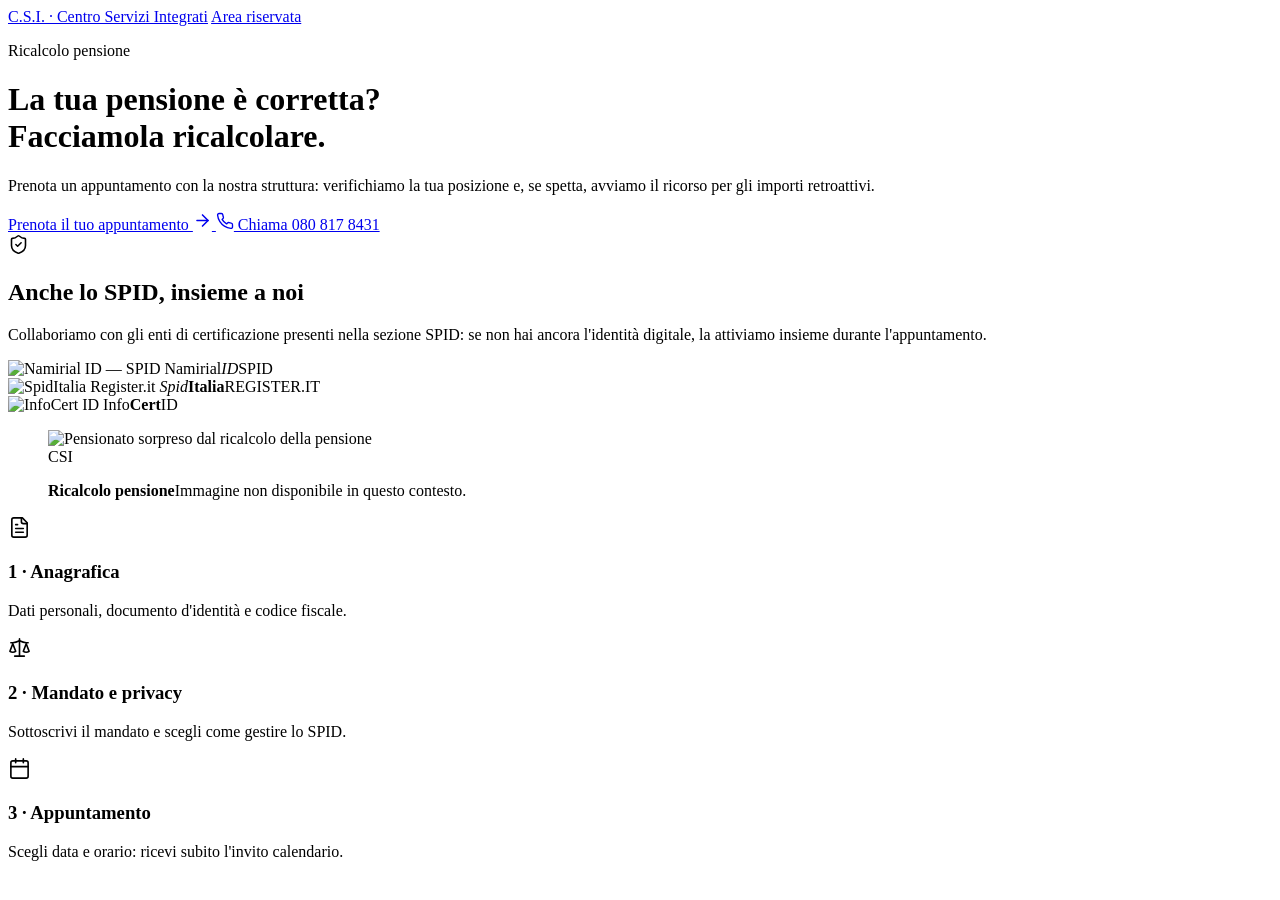
==== index.html @ 36fcffd4 "Add files via upload" ====
<!doctype html>
<html lang="it">
<head>
<meta charset="utf-8">
<meta name="viewport" content="width=device-width, initial-scale=1">
<title>Ricalcolo pensione · C.S.I.</title>
<meta name="description" content="Prenota un appuntamento con C.S.I. — Centro Servizi Integrati: verifichiamo la tua posizione pensionistica e, se spetta, avviamo il ricorso per gli importi retroattivi.">
<meta name="theme-color" content="#f8f3eb">
<meta property="og:title" content="Ricalcolo pensione · C.S.I.">
<meta property="og:description" content="La tua pensione è corretta? Facciamola ricalcolare. Prenota un appuntamento con la nostra struttura.">
<meta property="og:type" content="website">
<meta property="og:image" content="https://media.base44.com/images/public/6ad36a3c7e4670f29fc68523/ee1879e77_heroimage2.jpeg/v1/fit/w_528,h_581,q_90,usm_0.66_1.00_0.01,enc_auto,quality_auto/ee1879e77_heroimage2.jpeg">
<link rel="preconnect" href="https://fonts.googleapis.com">
<link rel="preconnect" href="https://fonts.gstatic.com" crossorigin>
<link href="https://fonts.googleapis.com/css2?family=Inter:wght@400;500;600;700;800&display=swap" rel="stylesheet">
<link rel="stylesheet" href="assets/css/theme.css">
<link rel="icon" href="data:image/svg+xml,%3Csvg xmlns='http://www.w3.org/2000/svg' viewBox='0 0 64 64'%3E%3Crect width='64' height='64' rx='14' fill='%230c2340'/%3E%3Ctext x='32' y='42' font-family='Inter,Arial' font-size='24' font-weight='700' fill='%23fff' text-anchor='middle'%3ECSI%3C/text%3E%3C/svg%3E">
</head>
<body>

<header class="site-header">
  <div class="container header-inner">
    <a class="brand" href="index.html">C.S.I. · Centro Servizi Integrati</a>
    <a class="nav-link" href="login.html">Area riservata</a>
  </div>
</header>

<main class="hero container">

  <p class="eyebrow">Ricalcolo pensione</p>

  <h1 class="display">La tua pensione è corretta?<br>Facciamola ricalcolare.</h1>

  <p class="lead">Prenota un appuntamento con la nostra struttura: verifichiamo la tua posizione e, se spetta, avviamo il ricorso per gli importi retroattivi.</p>

  <div class="cta-row">
    <a class="btn btn-primary" href="prenota.html">
      Prenota il tuo appuntamento
      <svg width="19" height="19" viewBox="0 0 24 24" fill="none" stroke="currentColor" stroke-width="2" stroke-linecap="round" stroke-linejoin="round" aria-hidden="true"><path d="M5 12h14"/><path d="m12 5 7 7-7 7"/></svg>
    </a>
    <a class="btn btn-outline" href="tel:+390808178431">
      <svg width="18" height="18" viewBox="0 0 24 24" fill="none" stroke="currentColor" stroke-width="1.8" stroke-linecap="round" stroke-linejoin="round" aria-hidden="true"><path d="M22 16.92v3a2 2 0 0 1-2.18 2 19.79 19.79 0 0 1-8.63-3.07 19.5 19.5 0 0 1-6-6 19.79 19.79 0 0 1-3.07-8.67A2 2 0 0 1 4.11 2h3a2 2 0 0 1 2 1.72 12.84 12.84 0 0 0 .7 2.81 2 2 0 0 1-.45 2.11L8.09 9.91a16 16 0 0 0 6 6l1.27-1.27a2 2 0 0 1 2.11-.45 12.84 12.84 0 0 0 2.81.7A2 2 0 0 1 22 16.92z"/></svg>
      Chiama 080 817 8431
    </a>
  </div>

  <section class="info-card" aria-labelledby="spid-title">
    <div class="info-head">
      <svg width="21" height="21" viewBox="0 0 24 24" fill="none" stroke="currentColor" stroke-width="1.8" stroke-linecap="round" stroke-linejoin="round" aria-hidden="true"><path d="M20 13c0 5-3.5 7.5-7.66 8.95a1 1 0 0 1-.67-.01C7.5 20.5 4 18 4 13V6a1 1 0 0 1 1-1c2 0 4.5-1.2 6.24-2.72a1.17 1.17 0 0 1 1.52 0C14.51 3.81 17 5 19 5a1 1 0 0 1 1 1z"/><path d="m9 12 2 2 4-4"/></svg>
      <h2 id="spid-title">Anche lo SPID, insieme a noi</h2>
    </div>
    <p>Collaboriamo con gli enti di certificazione presenti nella sezione SPID: se non hai ancora l'identità digitale, la attiviamo insieme durante l'appuntamento.</p>

    <div class="logo-tiles">
      <div class="logo-tile">
        <img class="brand-mark namirial" src="../.zwork/attachments/49b07737-ae3c-4d25-ad13-584833a70dbb/namirial.jpg" data-alt-src="assets/img/namirial.jpg" alt="Namirial ID — SPID">
        <span class="logo-fallback fb-namirial" aria-hidden="true"><span class="fb-word">Namirial<i>ID</i></span><span class="chip-spid">SPID</span></span>
      </div>
      <div class="logo-tile">
        <img class="brand-mark spiditalia" src="../.zwork/attachments/b42ecdc6-6f62-453d-9bf3-c490167490be/spiditalia.png" data-alt-src="assets/img/spiditalia.png" alt="SpidItalia Register.it">
        <span class="logo-fallback fb-spiditalia" aria-hidden="true"><span class="fb-word"><i>Spid</i><b>Italia</b></span><span class="fb-sub">REGISTER.IT</span></span>
      </div>
      <div class="logo-tile">
        <img class="brand-mark infocert" src="../.zwork/attachments/18a91c5e-5883-4856-8e52-02fe92c94c8c/InfoCert-ID.png" data-alt-src="assets/img/infocert.png" alt="InfoCert ID">
        <span class="logo-fallback fb-infocert" aria-hidden="true"><span class="fb-word">Info<b>Cert</b></span><span class="idbox">ID</span></span>
      </div>
    </div>
  </section>

  <figure class="media-frame" id="hero-frame">
    <img id="hero-img"
         src="../.zwork/attachments/fd63d569-b273-4e20-9378-67e9de8f3bf9/heri%20image%20pensionato%20felice.jpg"
         data-alt-src="assets/img/hero.jpg"
         alt="Pensionato sorpreso dal ricalcolo della pensione" width="698" height="768" loading="lazy" decoding="async">
    <div class="media-fallback">
      <div>
        <div class="mf-mark">CSI</div>
        <p><strong>Ricalcolo pensione</strong>Immagine non disponibile in questo contesto.</p>
      </div>
    </div>
  </figure>

  <div class="steps">
    <article class="step-card">
      <svg class="step-icon" width="23" height="23" viewBox="0 0 24 24" fill="none" stroke="currentColor" stroke-width="1.7" stroke-linecap="round" stroke-linejoin="round" aria-hidden="true"><path d="M15 2H6a2 2 0 0 0-2 2v16a2 2 0 0 0 2 2h12a2 2 0 0 0 2-2V7Z"/><path d="M14 2v4a2 2 0 0 0 2 2h4"/><path d="M10 9H8"/><path d="M16 13H8"/><path d="M16 17H8"/></svg>
      <h3>1 · Anagrafica</h3>
      <p>Dati personali, documento d'identità e codice fiscale.</p>
    </article>

    <article class="step-card">
      <svg class="step-icon" width="23" height="23" viewBox="0 0 24 24" fill="none" stroke="currentColor" stroke-width="1.7" stroke-linecap="round" stroke-linejoin="round" aria-hidden="true"><path d="m16 16 3-8 3 8c-.87.65-1.92 1-3 1s-2.13-.35-3-1Z"/><path d="m2 16 3-8 3 8c-.87.65-1.92 1-3 1s-2.13-.35-3-1Z"/><path d="M7 21h10"/><path d="M12 3v18"/><path d="M3 7h2c2 0 5-1 7-2 2 1 5 2 7 2h2"/></svg>
      <h3>2 · Mandato e privacy</h3>
      <p>Sottoscrivi il mandato e scegli come gestire lo SPID.</p>
    </article>

    <article class="step-card">
      <svg class="step-icon" width="23" height="23" viewBox="0 0 24 24" fill="none" stroke="currentColor" stroke-width="1.7" stroke-linecap="round" stroke-linejoin="round" aria-hidden="true"><path d="M8 2v4"/><path d="M16 2v4"/><rect width="18" height="18" x="3" y="4" rx="2"/><path d="M3 10h18"/></svg>
      <h3>3 · Appuntamento</h3>
      <p>Scegli data e orario: ricevi subito l'invito calendario.</p>
    </article>
  </div>

</main>

<script src="assets/js/app.js" defer></script>
</body>
</html>
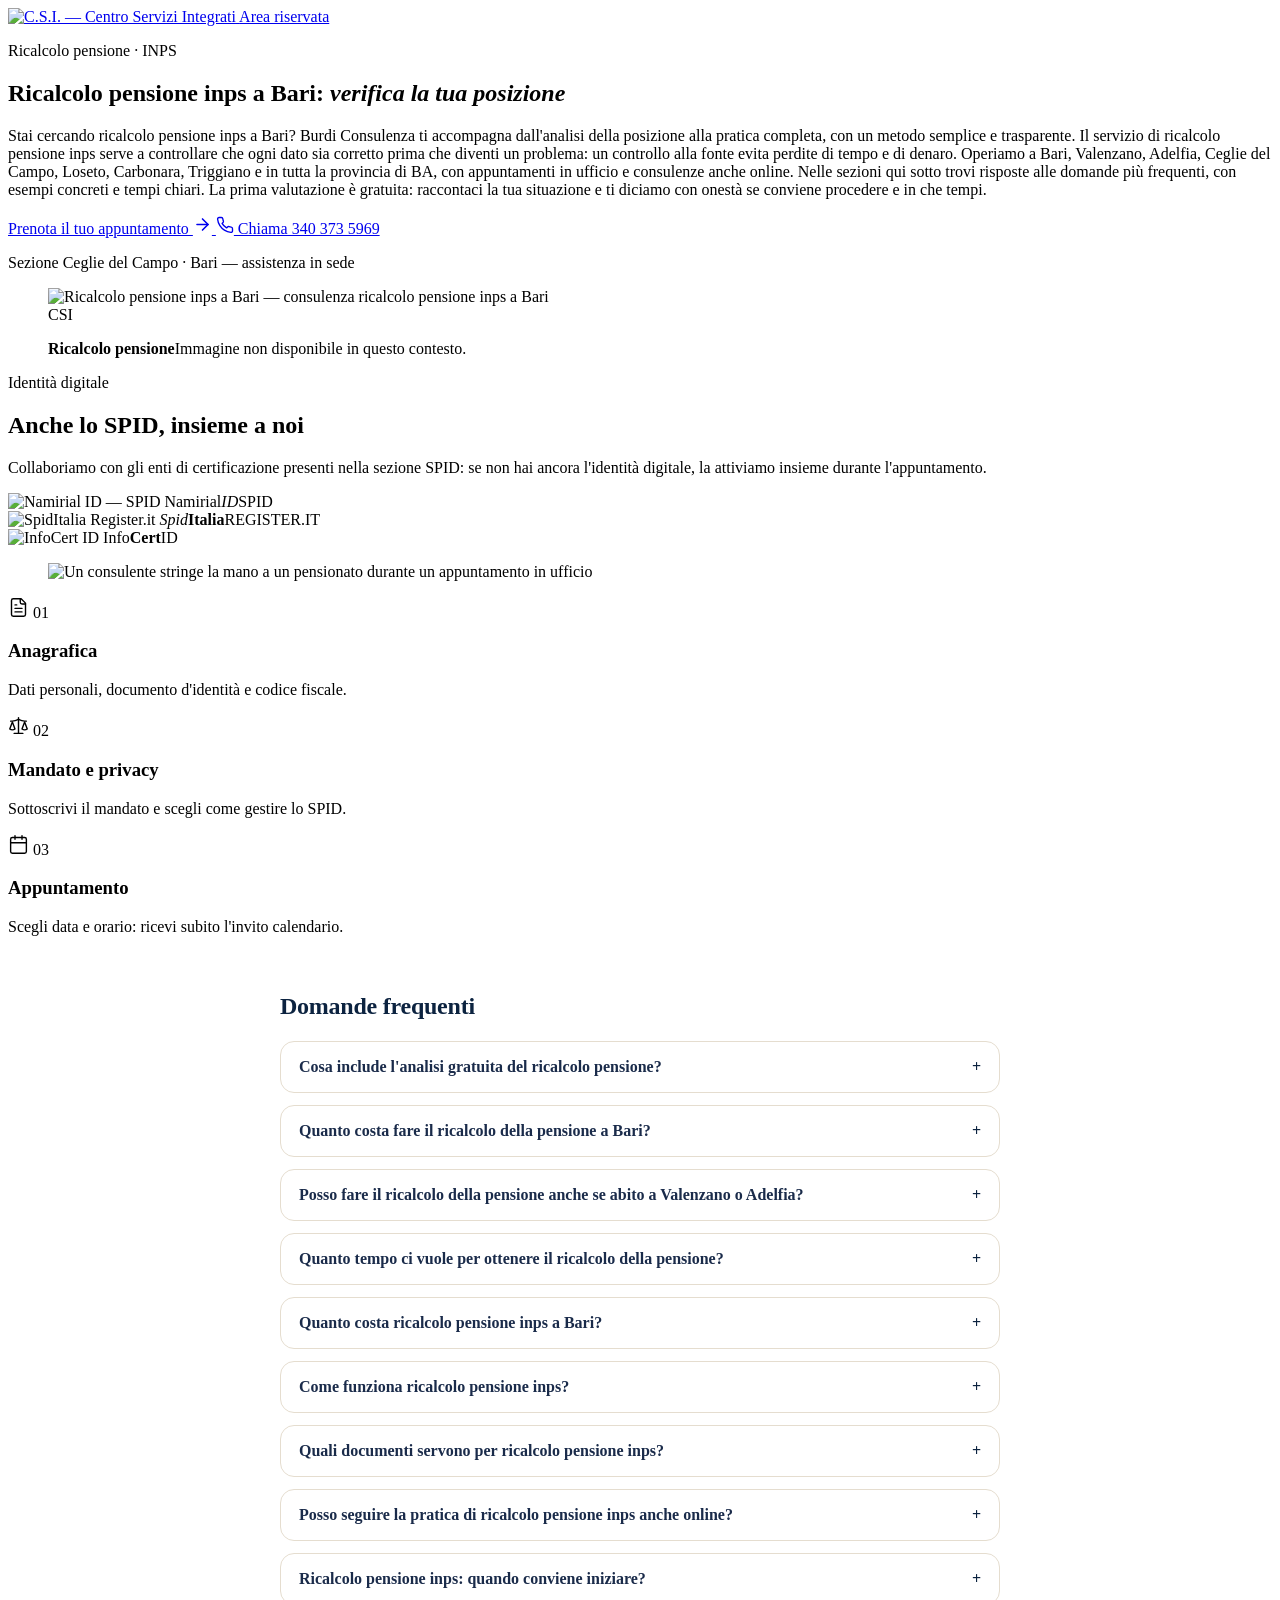
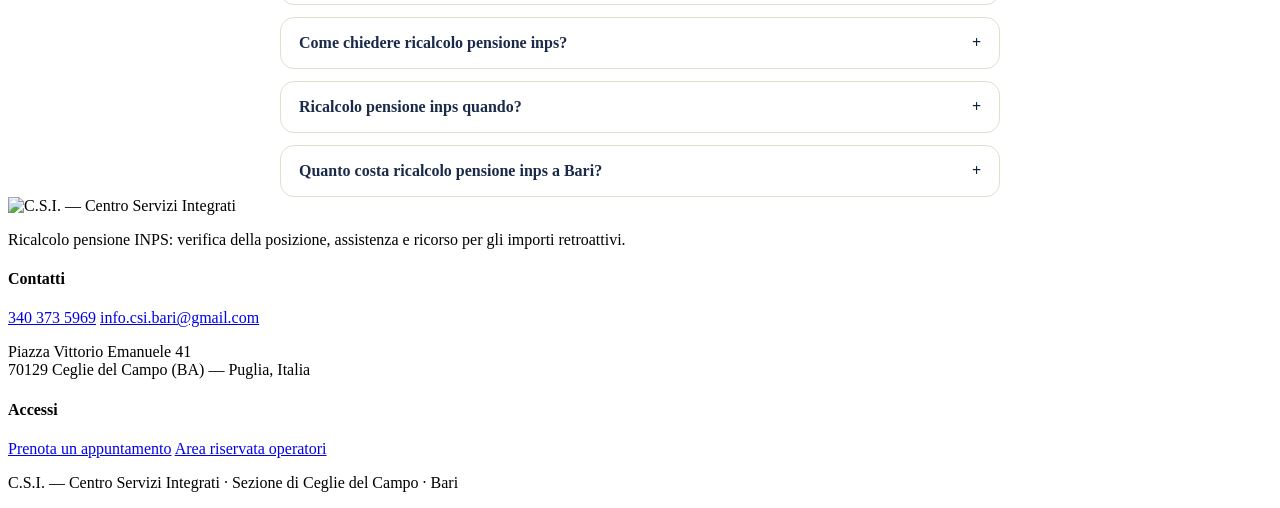
==== commit aa6f1d09: "fix(SEO): territorio riconosciuto da 3 a 7 città Prima: Bari, Valenzano, Adelfia (3 città) Dopo:  Ba" ====
--- a/index.html
+++ b/index.html
@@ -3,105 +3,238 @@
 <head>
 <meta charset="utf-8">
 <meta name="viewport" content="width=device-width, initial-scale=1">
-<title>Ricalcolo pensione · C.S.I.</title>
-<meta name="description" content="Prenota un appuntamento con C.S.I. — Centro Servizi Integrati: verifichiamo la tua posizione pensionistica e, se spetta, avviamo il ricorso per gli importi retroattivi.">
-<meta name="theme-color" content="#f8f3eb">
-<meta property="og:title" content="Ricalcolo pensione · C.S.I.">
-<meta property="og:description" content="La tua pensione è corretta? Facciamola ricalcolare. Prenota un appuntamento con la nostra struttura.">
+<title>Ricalcolo pensione inps a Bari | C.S.I.</title>
+  <meta name="google-site-verification" content="1thiK32xm4C0eSIloazcVTKSQt0DoH0EnlXNt31UoMY">
+<meta name="description" content="Ricalcolo pensione inps a Bari e Valenzano, Adelfia, Ceglie del Campo, Loseto, Carbonara, Triggiano: analisi della posizione, domanda e verifica arretrati. Valutazione gratuita con Burdi Consulenza.">
+<meta name="theme-color" content="#001c3a">
+<meta property="og:title" content="Ricalcolo pensione inps a Bari | C.S.I.">
+<meta property="og:description" content="Ricalcolo pensione inps a Bari e Valenzano, Adelfia, Ceglie del Campo, Loseto, Carbonara, Triggiano: analisi della posizione, domanda e verifica arretrati. Valutazione gratuita con Burdi Consulenza.">
 <meta property="og:type" content="website">
-<meta property="og:image" content="https://media.base44.com/images/public/6ad36a3c7e4670f29fc68523/ee1879e77_heroimage2.jpeg/v1/fit/w_528,h_581,q_90,usm_0.66_1.00_0.01,enc_auto,quality_auto/ee1879e77_heroimage2.jpeg">
+<meta property="og:image" content="assets/img/hero.jpg">
 <link rel="preconnect" href="https://fonts.googleapis.com">
 <link rel="preconnect" href="https://fonts.gstatic.com" crossorigin>
-<link href="https://fonts.googleapis.com/css2?family=Inter:wght@400;500;600;700;800&display=swap" rel="stylesheet">
+<link href="https://fonts.googleapis.com/css2?family=Inter:wght@400;500;600&family=Inter+Tight:wght@500;600;700&family=JetBrains+Mono:wght@400;500&display=swap" rel="stylesheet">
 <link rel="stylesheet" href="assets/css/theme.css">
-<link rel="icon" href="data:image/svg+xml,%3Csvg xmlns='http://www.w3.org/2000/svg' viewBox='0 0 64 64'%3E%3Crect width='64' height='64' rx='14' fill='%230c2340'/%3E%3Ctext x='32' y='42' font-family='Inter,Arial' font-size='24' font-weight='700' fill='%23fff' text-anchor='middle'%3ECSI%3C/text%3E%3C/svg%3E">
+<link rel="stylesheet" href="assets/css/brand.css">
+<link rel="icon" href="data:image/svg+xml,%3Csvg xmlns='http://www.w3.org/2000/svg' viewBox='0 0 64 64'%3E%3Crect width='64' height='64' rx='14' fill='%23001c3a'/%3E%3Ctext x='32' y='42' font-family='Inter,Arial' font-size='24' font-weight='700' fill='%23fff' text-anchor='middle'%3ECSI%3C/text%3E%3C/svg%3E">
+<link rel="canonical" href="https://csi-pensioni-rho.vercel.app/">
+<style>
+/* CSI-SEO-TOOL: sezione FAQ generata da seo-config.json */
+.csi-faq{margin:56px auto 0;max-width:720px;width:100%;display:grid;gap:12px}
+.csi-faq h2{font-size:1.5rem;line-height:1.2;margin:0 0 8px;color:#0c2340;letter-spacing:-.01em}
+.csi-faq-item{border:1px solid #e5ddcf;border-radius:14px;background:#fff;padding:4px 18px}
+.csi-faq-item summary{cursor:pointer;font-weight:600;padding:12px 0;color:#1a2b4a;list-style:none}
+.csi-faq-item summary::-webkit-details-marker{display:none}
+.csi-faq-item summary::after{content:"+";float:right;font-weight:700;color:#0c2340}
+.csi-faq-item[open] summary::after{content:"\2013"}
+.csi-faq-item p{margin:0 0 14px;color:#4a5568;font-size:.95rem;line-height:1.6}
+</style>
+<script type="application/ld+json" id="csi-jsonld">{"@context":"https://schema.org","@graph":[{"@type":"Organization","@id":"https://csi-pensioni-rho.vercel.app#organizzazione","name":"CSI sportello al cittadino","url":"https://csi-pensioni-rho.vercel.app","telephone":"340 373 5969","email":"info.csi.bari@gmail.com"},{"@type":"LocalBusiness","@id":"https://csi-pensioni-rho.vercel.app#sede","name":"CSI sportello al cittadino","telephone":"340 373 5969","email":"info.csi.bari@gmail.com","url":"https://csi-pensioni-rho.vercel.app/","address":{"@type":"PostalAddress","streetAddress":"Piazza Vittorio Emanuele 41","addressLocality":"Ceglie del Campo","postalCode":"70129","addressRegion":"BA","addressCountry":"IT"},"areaServed":[{"@type":"City","name":"Bari"},{"@type":"City","name":"Valenzano"},{"@type":"City","name":"Adelfia"},{"@type":"City","name":"Ceglie del Campo"},{"@type":"City","name":"Loseto"},{"@type":"City","name":"Carbonara"},{"@type":"City","name":"Triggiano"}],"parentOrganization":{"@id":"https://csi-pensioni-rho.vercel.app#organizzazione"}},{"@type":"Service","name":"Ricalcolo pensione inps","serviceType":"Ricalcolo Pensione","provider":{"@id":"https://csi-pensioni-rho.vercel.app#organizzazione"},"areaServed":[{"@type":"City","name":"Bari"},{"@type":"City","name":"Valenzano"},{"@type":"City","name":"Adelfia"},{"@type":"City","name":"Ceglie del Campo"},{"@type":"City","name":"Loseto"},{"@type":"City","name":"Carbonara"},{"@type":"City","name":"Triggiano"}],"description":"Stai cercando ricalcolo pensione inps a Bari? Burdi Consulenza ti accompagna dall'analisi della posizione alla pratica completa, con un metodo semplice e trasparente. Il servizio di ricalcolo pensione inps serve a controllare che ogni dato sia corretto prima che diventi un problema: un controllo all","url":"https://csi-pensioni-rho.vercel.app/"},{"@type":"FAQPage","mainEntity":[{"@type":"Question","name":"Cosa include l'analisi gratuita del ricalcolo pensione?","acceptedAnswer":{"@type":"Answer","text":"Include la verifica della posizione contributiva: controlliamo i dati INPS, gli anni versati e il metodo di calcolo applicato. Operiamo a Bari, Valenzano, Adelfia, Ceglie del Campo, Loseto, Carbonara, Triggiano. Prima valutazione gratuita con Burdi Consulenza, in ufficio o online. La verifica iniziale è gratuita e senza impegno."}},{"@type":"Question","name":"Quanto costa fare il ricalcolo della pensione a Bari?","acceptedAnswer":{"@type":"Answer","text":"Il primo contatto e la valutazione iniziale sono gratuiti. Operiamo a Bari, Valenzano, Adelfia, Ceglie del Campo, Loseto, Carbonara, Triggiano. Prima valutazione gratuita con Burdi Consulenza, in ufficio o online. La verifica iniziale è gratuita e senza impegno. Indichiamo documenti, tempi e passaggi prima di iniziare."}},{"@type":"Question","name":"Posso fare il ricalcolo della pensione anche se abito a Valenzano o Adelfia?","acceptedAnswer":{"@type":"Answer","text":"Sì, operiamo su tutto il territorio provinciale di Bari, inclusi Valenzano, Adelfia, Triggiano, Carbonara, Ceglie del Campo e Loseto. Operiamo a Bari, Valenzano, Adelfia, Ceglie del Campo, Loseto, Carbonara, Triggiano. Prima valutazione gratuita con Burdi Consulenza, in ufficio o online. La verifica iniziale è gratuita e senza impegno."}},{"@type":"Question","name":"Quanto tempo ci vuole per ottenere il ricalcolo della pensione?","acceptedAnswer":{"@type":"Answer","text":"I tempi dipendono dalla completezza dei documenti e dalla risposta dell'INPS. Operiamo a Bari, Valenzano, Adelfia, Ceglie del Campo, Loseto, Carbonara, Triggiano. Prima valutazione gratuita con Burdi Consulenza, in ufficio o online. La verifica iniziale è gratuita e senza impegno. Indichiamo documenti, tempi e passaggi prima di iniziare."}},{"@type":"Question","name":"Ricalcolo pensione inps come fare?","acceptedAnswer":{"@type":"Answer","text":"Basta prenotare una consulenza: raccogliamo i documenti, controlliamo i requisiti e prepariamo tutta la pratica, anche online. Operiamo a Bari, Valenzano, Adelfia, Ceglie del Campo, Loseto, Carbonara, Triggiano. Prima valutazione gratuita con Burdi Consulenza, in ufficio o online. La verifica iniziale è gratuita e senza impegno."}},{"@type":"Question","name":"Come chiedere ricalcolo pensione inps?","acceptedAnswer":{"@type":"Answer","text":"Basta prenotare una consulenza: raccogliamo i documenti, controlliamo i requisiti e prepariamo tutta la pratica, anche online. Operiamo a Bari, Valenzano, Adelfia, Ceglie del Campo, Loseto, Carbonara, Triggiano. Prima valutazione gratuita con Burdi Consulenza, in ufficio o online. La verifica iniziale è gratuita e senza impegno."}},{"@type":"Question","name":"Ricalcolo pensione inps ogni quanto?","acceptedAnswer":{"@type":"Answer","text":"L'analisi richiede pochi giorni; la pratica completa dipende dalla risposta degli enti coinvolti e dai documenti disponibili. Operiamo a Bari, Valenzano, Adelfia, Ceglie del Campo, Loseto, Carbonara, Triggiano. Prima valutazione gratuita con Burdi Consulenza, in ufficio o online. La verifica iniziale è gratuita e senza impegno."}},{"@type":"Question","name":"Ricalcolo pensione inps quando?","acceptedAnswer":{"@type":"Answer","text":"L'analisi richiede pochi giorni; la pratica completa dipende dalla risposta degli enti coinvolti e dai documenti disponibili. Operiamo a Bari, Valenzano, Adelfia, Ceglie del Campo, Loseto, Carbonara, Triggiano. Prima valutazione gratuita con Burdi Consulenza, in ufficio o online. La verifica iniziale è gratuita e senza impegno."}},{"@type":"Question","name":"Quanto costa ricalcolo pensione inps a Bari?","acceptedAnswer":{"@type":"Answer","text":"La prima valutazione è gratuita: analizziamo la posizione e ti diamo un riscontro chiaro. Operiamo a Bari, Valenzano, Adelfia, Ceglie del Campo, Loseto, Carbonara, Triggiano. Prima valutazione gratuita con Burdi Consulenza, in ufficio o online. La verifica iniziale è gratuita e senza impegno. Indichiamo documenti, tempi e passaggi prima di iniziare."}},{"@type":"Question","name":"Come funziona ricalcolo pensione inps?","acceptedAnswer":{"@type":"Answer","text":"Basta prenotare una consulenza: raccogliamo i documenti, controlliamo i requisiti e prepariamo tutta la pratica, anche online. Operiamo a Bari, Valenzano, Adelfia, Ceglie del Campo, Loseto, Carbonara, Triggiano. Prima valutazione gratuita con Burdi Consulenza, in ufficio o online. La verifica iniziale è gratuita e senza impegno."}}]}]}</script>
 </head>
 <body>
 
 <header class="site-header">
-  <div class="container header-inner">
-    <a class="brand" href="index.html">C.S.I. · Centro Servizi Integrati</a>
+  <div class="wrap header-inner">
+    <a class="brand" href="index.html" aria-label="C.S.I. — Centro Servizi Integrati, torna alla home">
+      <img class="brand-logo" src="assets/img/logo-csi-pos.png" alt="C.S.I. — Centro Servizi Integrati" width="148" height="75">
+    </a>
     <a class="nav-link" href="login.html">Area riservata</a>
   </div>
 </header>
 
-<main class="hero container">
-
-  <p class="eyebrow">Ricalcolo pensione</p>
-
-  <h1 class="display">La tua pensione è corretta?<br>Facciamola ricalcolare.</h1>
-
-  <p class="lead">Prenota un appuntamento con la nostra struttura: verifichiamo la tua posizione e, se spetta, avviamo il ricorso per gli importi retroattivi.</p>
-
-  <div class="cta-row">
-    <a class="btn btn-primary" href="prenota.html">
-      Prenota il tuo appuntamento
-      <svg width="19" height="19" viewBox="0 0 24 24" fill="none" stroke="currentColor" stroke-width="2" stroke-linecap="round" stroke-linejoin="round" aria-hidden="true"><path d="M5 12h14"/><path d="m12 5 7 7-7 7"/></svg>
-    </a>
-    <a class="btn btn-outline" href="tel:+390808178431">
-      <svg width="18" height="18" viewBox="0 0 24 24" fill="none" stroke="currentColor" stroke-width="1.8" stroke-linecap="round" stroke-linejoin="round" aria-hidden="true"><path d="M22 16.92v3a2 2 0 0 1-2.18 2 19.79 19.79 0 0 1-8.63-3.07 19.5 19.5 0 0 1-6-6 19.79 19.79 0 0 1-3.07-8.67A2 2 0 0 1 4.11 2h3a2 2 0 0 1 2 1.72 12.84 12.84 0 0 0 .7 2.81 2 2 0 0 1-.45 2.11L8.09 9.91a16 16 0 0 0 6 6l1.27-1.27a2 2 0 0 1 2.11-.45 12.84 12.84 0 0 0 2.81.7A2 2 0 0 1 22 16.92z"/></svg>
-      Chiama 080 817 8431
-    </a>
-  </div>
-
-  <section class="info-card" aria-labelledby="spid-title">
-    <div class="info-head">
-      <svg width="21" height="21" viewBox="0 0 24 24" fill="none" stroke="currentColor" stroke-width="1.8" stroke-linecap="round" stroke-linejoin="round" aria-hidden="true"><path d="M20 13c0 5-3.5 7.5-7.66 8.95a1 1 0 0 1-.67-.01C7.5 20.5 4 18 4 13V6a1 1 0 0 1 1-1c2 0 4.5-1.2 6.24-2.72a1.17 1.17 0 0 1 1.52 0C14.51 3.81 17 5 19 5a1 1 0 0 1 1 1z"/><path d="m9 12 2 2 4-4"/></svg>
-      <h2 id="spid-title">Anche lo SPID, insieme a noi</h2>
-    </div>
-    <p>Collaboriamo con gli enti di certificazione presenti nella sezione SPID: se non hai ancora l'identità digitale, la attiviamo insieme durante l'appuntamento.</p>
-
-    <div class="logo-tiles">
-      <div class="logo-tile">
-        <img class="brand-mark namirial" src="../.zwork/attachments/49b07737-ae3c-4d25-ad13-584833a70dbb/namirial.jpg" data-alt-src="assets/img/namirial.jpg" alt="Namirial ID — SPID">
-        <span class="logo-fallback fb-namirial" aria-hidden="true"><span class="fb-word">Namirial<i>ID</i></span><span class="chip-spid">SPID</span></span>
-      </div>
-      <div class="logo-tile">
-        <img class="brand-mark spiditalia" src="../.zwork/attachments/b42ecdc6-6f62-453d-9bf3-c490167490be/spiditalia.png" data-alt-src="assets/img/spiditalia.png" alt="SpidItalia Register.it">
-        <span class="logo-fallback fb-spiditalia" aria-hidden="true"><span class="fb-word"><i>Spid</i><b>Italia</b></span><span class="fb-sub">REGISTER.IT</span></span>
-      </div>
-      <div class="logo-tile">
-        <img class="brand-mark infocert" src="../.zwork/attachments/18a91c5e-5883-4856-8e52-02fe92c94c8c/InfoCert-ID.png" data-alt-src="assets/img/infocert.png" alt="InfoCert ID">
-        <span class="logo-fallback fb-infocert" aria-hidden="true"><span class="fb-word">Info<b>Cert</b></span><span class="idbox">ID</span></span>
-      </div>
+<main>
+
+  <section class="cover">
+    <div class="wrap cover-inner">
+
+      <div class="cover-copy">
+        <p class="eyebrow">Ricalcolo pensione · INPS</p>
+
+        <h1 class="display"><span>Ricalcolo pensione inps a Bari:</span> <em>verifica la tua posizione</em></h1>
+
+        <p class="lead">Stai cercando ricalcolo pensione inps a Bari? Burdi Consulenza ti accompagna dall&#x27;analisi della posizione alla pratica completa, con un metodo semplice e trasparente. Il servizio di ricalcolo pensione inps serve a controllare che ogni dato sia corretto prima che diventi un problema: un controllo alla fonte evita perdite di tempo e di denaro. Operiamo a Bari, Valenzano, Adelfia, Ceglie del Campo, Loseto, Carbonara, Triggiano e in tutta la provincia di BA, con appuntamenti in ufficio e consulenze anche online. Nelle sezioni qui sotto trovi risposte alle domande più frequenti, con esempi concreti e tempi chiari. La prima valutazione è gratuita: raccontaci la tua situazione e ti diciamo con onestà se conviene procedere e in che tempi.</p>
+
+        <div class="cta-row">
+          <a class="btn btn-ivory" href="prenota.html">
+            Prenota il tuo appuntamento
+            <svg width="19" height="19" viewBox="0 0 24 24" fill="none" stroke="currentColor" stroke-width="2" stroke-linecap="round" stroke-linejoin="round" aria-hidden="true"><path d="M5 12h14"/><path d="m12 5 7 7-7 7"/></svg>
+          </a>
+          <a class="btn btn-outline-light" href="tel:+393403735969">
+            <svg width="18" height="18" viewBox="0 0 24 24" fill="none" stroke="currentColor" stroke-width="1.8" stroke-linecap="round" stroke-linejoin="round" aria-hidden="true"><path d="M22 16.92v3a2 2 0 0 1-2.18 2 19.79 19.79 0 0 1-8.63-3.07 19.5 19.5 0 0 1-6-6 19.79 19.79 0 0 1-3.07-8.67A2 2 0 0 1 4.11 2h3a2 2 0 0 1 2 1.72 12.84 12.84 0 0 0 .7 2.81 2 2 0 0 1-.45 2.11L8.09 9.91a16 16 0 0 0 6 6l1.27-1.27a2 2 0 0 1 2.11-.45 12.84 12.84 0 0 0 2.81.7A2 2 0 0 1 22 16.92z"/></svg>
+            Chiama 340 373 5969
+          </a>
+        </div>
+
+        <p class="cta-note">Sezione Ceglie del Campo · Bari — assistenza in sede</p>
+      </div>
+
+      <figure class="media-frame cover-media" id="hero-frame">
+        <img id="hero-img"
+             src="assets/img/hero.jpg"
+             data-alt-src="assets/img/hero.jpg"
+             alt="Pensionato sorpreso dal ricalcolo della pensione" width="698" height="768" decoding="async">
+        <div class="media-fallback">
+          <div>
+            <div class="mf-mark">CSI</div>
+            <p><strong>Ricalcolo pensione</strong>Immagine non disponibile in questo contesto.</p>
+          </div>
+        </div>
+      </figure>
+
     </div>
   </section>
 
-  <figure class="media-frame" id="hero-frame">
-    <img id="hero-img"
-         src="../.zwork/attachments/fd63d569-b273-4e20-9378-67e9de8f3bf9/heri%20image%20pensionato%20felice.jpg"
-         data-alt-src="assets/img/hero.jpg"
-         alt="Pensionato sorpreso dal ricalcolo della pensione" width="698" height="768" loading="lazy" decoding="async">
-    <div class="media-fallback">
+  <section class="wrap band">
+
+    <article class="spid-card" aria-labelledby="spid-title">
+      <div class="spid-copy">
+        <p class="eyebrow">Identità digitale</p>
+        <h2 id="spid-title">Anche lo SPID, insieme a noi</h2>
+        <p>Collaboriamo con gli enti di certificazione presenti nella sezione SPID: se non hai ancora l'identità digitale, la attiviamo insieme durante l'appuntamento.</p>
+
+        <div class="logo-tiles">
+          <div class="logo-tile">
+            <img class="brand-mark namirial" src="assets/img/namirial.jpg" data-alt-src="assets/img/namirial.jpg" alt="Namirial ID — SPID">
+            <span class="logo-fallback fb-namirial" aria-hidden="true"><span class="fb-word">Namirial<i>ID</i></span><span class="chip-spid">SPID</span></span>
+          </div>
+          <div class="logo-tile">
+            <img class="brand-mark spiditalia" src="assets/img/spiditalia.png" data-alt-src="assets/img/spiditalia.png" alt="SpidItalia Register.it">
+            <span class="logo-fallback fb-spiditalia" aria-hidden="true"><span class="fb-word"><i>Spid</i><b>Italia</b></span><span class="fb-sub">REGISTER.IT</span></span>
+          </div>
+          <div class="logo-tile">
+            <img class="brand-mark infocert" src="assets/img/infocert.png" data-alt-src="assets/img/infocert.png" alt="InfoCert ID">
+            <span class="logo-fallback fb-infocert" aria-hidden="true"><span class="fb-word">Info<b>Cert</b></span><span class="idbox">ID</span></span>
+          </div>
+        </div>
+      </div>
+
+      <figure class="spid-media">
+        <img src="assets/img/consulenza.jpg" alt="Un consulente stringe la mano a un pensionato durante un appuntamento in ufficio" width="1376" height="590" loading="lazy" decoding="async">
+      </figure>
+    </article>
+
+    <div class="steps">
+      <article class="step-card">
+        <div class="step-top">
+          <svg class="step-icon" width="21" height="21" viewBox="0 0 24 24" fill="none" stroke="currentColor" stroke-width="1.6" stroke-linecap="round" stroke-linejoin="round" aria-hidden="true"><path d="M15 2H6a2 2 0 0 0-2 2v16a2 2 0 0 0 2 2h12a2 2 0 0 0 2-2V7Z"/><path d="M14 2v4a2 2 0 0 0 2 2h4"/><path d="M10 9H8"/><path d="M16 13H8"/><path d="M16 17H8"/></svg>
+          <span class="step-num">01</span>
+        </div>
+        <h3>Anagrafica</h3>
+        <p>Dati personali, documento d'identità e codice fiscale.</p>
+      </article>
+
+      <article class="step-card">
+        <div class="step-top">
+          <svg class="step-icon" width="21" height="21" viewBox="0 0 24 24" fill="none" stroke="currentColor" stroke-width="1.6" stroke-linecap="round" stroke-linejoin="round" aria-hidden="true"><path d="m16 16 3-8 3 8c-.87.65-1.92 1-3 1s-2.13-.35-3-1Z"/><path d="m2 16 3-8 3 8c-.87.65-1.92 1-3 1s-2.13-.35-3-1Z"/><path d="M7 21h10"/><path d="M12 3v18"/><path d="M3 7h2c2 0 5-1 7-2 2 1 5 2 7 2h2"/></svg>
+          <span class="step-num">02</span>
+        </div>
+        <h3>Mandato e privacy</h3>
+        <p>Sottoscrivi il mandato e scegli come gestire lo SPID.</p>
+      </article>
+
+      <article class="step-card">
+        <div class="step-top">
+          <svg class="step-icon" width="21" height="21" viewBox="0 0 24 24" fill="none" stroke="currentColor" stroke-width="1.6" stroke-linecap="round" stroke-linejoin="round" aria-hidden="true"><path d="M8 2v4"/><path d="M16 2v4"/><rect width="18" height="18" x="3" y="4" rx="2"/><path d="M3 10h18"/></svg>
+          <span class="step-num">03</span>
+        </div>
+        <h3>Appuntamento</h3>
+        <p>Scegli data e orario: ricevi subito l'invito calendario.</p>
+      </article>
+    </div>
+
+  </section>
+
+
+  <section class="csi-faq" aria-labelledby="csi-faq-title">
+    <h2 id="csi-faq-title">Domande frequenti</h2><details class="csi-faq-item"><summary>Cosa include l&#x27;analisi gratuita del ricalcolo pensione?</summary><p>Include la verifica della posizione contributiva: controlliamo i dati INPS, gli anni versati e il metodo di calcolo applicato. Operiamo a Bari, Valenzano, Adelfia, Ceglie del Campo, Loseto, Carbonara, Triggiano. Prima valutazione gratuita con Burdi Consulenza, in ufficio o online. La verifica iniziale è gratuita e senza impegno.</p></details><details class="csi-faq-item"><summary>Quanto costa fare il ricalcolo della pensione a Bari?</summary><p>Il primo contatto e la valutazione iniziale sono gratuiti. Operiamo a Bari, Valenzano, Adelfia, Ceglie del Campo, Loseto, Carbonara, Triggiano. Prima valutazione gratuita con Burdi Consulenza, in ufficio o online. La verifica iniziale è gratuita e senza impegno. Indichiamo documenti, tempi e passaggi prima di iniziare.</p></details><details class="csi-faq-item"><summary>Posso fare il ricalcolo della pensione anche se abito a Valenzano o Adelfia?</summary><p>Sì, operiamo su tutto il territorio provinciale di Bari, inclusi Valenzano, Adelfia, Triggiano, Carbonara, Ceglie del Campo e Loseto. Operiamo a Bari, Valenzano, Adelfia, Ceglie del Campo, Loseto, Carbonara, Triggiano. Prima valutazione gratuita con Burdi Consulenza, in ufficio o online. La verifica iniziale è gratuita e senza impegno.</p></details><details class="csi-faq-item"><summary>Quanto tempo ci vuole per ottenere il ricalcolo della pensione?</summary><p>I tempi dipendono dalla completezza dei documenti e dalla risposta dell&#x27;INPS. Operiamo a Bari, Valenzano, Adelfia, Ceglie del Campo, Loseto, Carbonara, Triggiano. Prima valutazione gratuita con Burdi Consulenza, in ufficio o online. La verifica iniziale è gratuita e senza impegno. Indichiamo documenti, tempi e passaggi prima di iniziare.</p></details><details class="csi-faq-item"><summary>Ricalcolo pensione inps come fare?</summary><p>Basta prenotare una consulenza: raccogliamo i documenti, controlliamo i requisiti e prepariamo tutta la pratica, anche online. Operiamo a Bari, Valenzano, Adelfia, Ceglie del Campo, Loseto, Carbonara, Triggiano. Prima valutazione gratuita con Burdi Consulenza, in ufficio o online. La verifica iniziale è gratuita e senza impegno.</p></details><details class="csi-faq-item"><summary>Come chiedere ricalcolo pensione inps?</summary><p>Basta prenotare una consulenza: raccogliamo i documenti, controlliamo i requisiti e prepariamo tutta la pratica, anche online. Operiamo a Bari, Valenzano, Adelfia, Ceglie del Campo, Loseto, Carbonara, Triggiano. Prima valutazione gratuita con Burdi Consulenza, in ufficio o online. La verifica iniziale è gratuita e senza impegno.</p></details><details class="csi-faq-item"><summary>Ricalcolo pensione inps ogni quanto?</summary><p>L&#x27;analisi richiede pochi giorni; la pratica completa dipende dalla risposta degli enti coinvolti e dai documenti disponibili. Operiamo a Bari, Valenzano, Adelfia, Ceglie del Campo, Loseto, Carbonara, Triggiano. Prima valutazione gratuita con Burdi Consulenza, in ufficio o online. La verifica iniziale è gratuita e senza impegno.</p></details><details class="csi-faq-item"><summary>Ricalcolo pensione inps quando?</summary><p>L&#x27;analisi richiede pochi giorni; la pratica completa dipende dalla risposta degli enti coinvolti e dai documenti disponibili. Operiamo a Bari, Valenzano, Adelfia, Ceglie del Campo, Loseto, Carbonara, Triggiano. Prima valutazione gratuita con Burdi Consulenza, in ufficio o online. La verifica iniziale è gratuita e senza impegno.</p></details><details class="csi-faq-item"><summary>Quanto costa ricalcolo pensione inps a Bari?</summary><p>La prima valutazione è gratuita: analizziamo la posizione e ti diamo un riscontro chiaro. Operiamo a Bari, Valenzano, Adelfia, Ceglie del Campo, Loseto, Carbonara, Triggiano. Prima valutazione gratuita con Burdi Consulenza, in ufficio o online. La verifica iniziale è gratuita e senza impegno. Indichiamo documenti, tempi e passaggi prima di iniziare.</p></details><details class="csi-faq-item"><summary>Come funziona ricalcolo pensione inps?</summary><p>Basta prenotare una consulenza: raccogliamo i documenti, controlliamo i requisiti e prepariamo tutta la pratica, anche online. Operiamo a Bari, Valenzano, Adelfia, Ceglie del Campo, Loseto, Carbonara, Triggiano. Prima valutazione gratuita con Burdi Consulenza, in ufficio o online. La verifica iniziale è gratuita e senza impegno.</p></details></section>
+
+</main>
+
+<footer class="site-footer">
+  <div class="wrap">
+    <div class="footer-inner">
       <div>
-        <div class="mf-mark">CSI</div>
-        <p><strong>Ricalcolo pensione</strong>Immagine non disponibile in questo contesto.</p>
+        <img class="footer-logo" src="assets/img/logo-csi-neg.png" alt="C.S.I. — Centro Servizi Integrati" width="164" height="83">
+        <p class="footer-note">Ricalcolo pensione INPS: verifica della posizione, assistenza e ricorso per gli importi retroattivi.</p>
+      </div>
+
+      <div class="footer-col">
+        <h4>Contatti</h4>
+        <a class="footer-phone" href="tel:+393403735969">340 373 5969</a>
+        <a class="footer-phone" href="mailto:info.csi.bari@gmail.com">info.csi.bari@gmail.com</a>
+        <p>Piazza Vittorio Emanuele 41<br>70129 Ceglie del Campo (BA) — Puglia, Italia</p>
+      </div>
+
+      <div class="footer-col">
+        <h4>Accessi</h4>
+        <a href="prenota.html">Prenota un appuntamento</a>
+        <a href="login.html">Area riservata operatori</a>
       </div>
     </div>
-  </figure>
-
-  <div class="steps">
-    <article class="step-card">
-      <svg class="step-icon" width="23" height="23" viewBox="0 0 24 24" fill="none" stroke="currentColor" stroke-width="1.7" stroke-linecap="round" stroke-linejoin="round" aria-hidden="true"><path d="M15 2H6a2 2 0 0 0-2 2v16a2 2 0 0 0 2 2h12a2 2 0 0 0 2-2V7Z"/><path d="M14 2v4a2 2 0 0 0 2 2h4"/><path d="M10 9H8"/><path d="M16 13H8"/><path d="M16 17H8"/></svg>
-      <h3>1 · Anagrafica</h3>
-      <p>Dati personali, documento d'identità e codice fiscale.</p>
-    </article>
-
-    <article class="step-card">
-      <svg class="step-icon" width="23" height="23" viewBox="0 0 24 24" fill="none" stroke="currentColor" stroke-width="1.7" stroke-linecap="round" stroke-linejoin="round" aria-hidden="true"><path d="m16 16 3-8 3 8c-.87.65-1.92 1-3 1s-2.13-.35-3-1Z"/><path d="m2 16 3-8 3 8c-.87.65-1.92 1-3 1s-2.13-.35-3-1Z"/><path d="M7 21h10"/><path d="M12 3v18"/><path d="M3 7h2c2 0 5-1 7-2 2 1 5 2 7 2h2"/></svg>
-      <h3>2 · Mandato e privacy</h3>
-      <p>Sottoscrivi il mandato e scegli come gestire lo SPID.</p>
-    </article>
-
-    <article class="step-card">
-      <svg class="step-icon" width="23" height="23" viewBox="0 0 24 24" fill="none" stroke="currentColor" stroke-width="1.7" stroke-linecap="round" stroke-linejoin="round" aria-hidden="true"><path d="M8 2v4"/><path d="M16 2v4"/><rect width="18" height="18" x="3" y="4" rx="2"/><path d="M3 10h18"/></svg>
-      <h3>3 · Appuntamento</h3>
-      <p>Scegli data e orario: ricevi subito l'invito calendario.</p>
-    </article>
+
+    <p class="footer-legal">C.S.I. — Centro Servizi Integrati · Sezione di Ceglie del Campo · Bari</p>
   </div>
-
-</main>
-
+</footer>
+
+<script src="assets/js/mock-api.js" defer></script>
 <script src="assets/js/app.js" defer></script>
+<script>
+/* CSI-SEO-TOOL: questo sito si allinea a seo-config.json pubblicato dalla console.
+   Fonte primaria: GitHub raw (si aggiorna a ogni pubblicazione); fallback: file locale. */
+(function(){
+  "use strict";
+  function escHtml(s){ return String(s==null?"":s).replace(/[&<>"']/g, function(c){ return {"&":"&amp;","<":"&lt;",">":"&gt;","\"":"&quot;","'":"&#39;"}[c]; }); }
+  function setMeta(sel, attr, key, value){
+    var el = document.head.querySelector(sel);
+    if (!el){ el = document.createElement("meta"); el.setAttribute(attr, key); document.head.appendChild(el); }
+    el.setAttribute("content", value);
+  }
+  function h1Html(text){
+    var i = String(text||"").indexOf(": ");
+    if (i > 0) return "<span>" + escHtml(text.slice(0, i+1)) + "</span> <em>" + escHtml(text.slice(i+2)) + "</em>";
+    return escHtml(text);
+  }
+  function applySeo(cfg){
+    if (cfg.title){ document.title = cfg.title; setMeta('meta[property="og:title"]', "property", "og:title", cfg.title); }
+    if (cfg.metaDescription){ setMeta('meta[name="description"]', "name", "description", cfg.metaDescription); setMeta('meta[property="og:description"]', "property", "og:description", cfg.metaDescription); }
+    var can = document.head.querySelector('link[rel="canonical"]');
+    if (!can){ can = document.createElement("link"); can.rel = "canonical"; document.head.appendChild(can); }
+    can.href = cfg.url || (location.origin + location.pathname);
+    var h1 = document.querySelector("h1.display");
+    if (h1 && cfg.h1) h1.innerHTML = h1Html(cfg.h1);
+    var lead = document.querySelector("p.lead");
+    if (lead && cfg.heroText) lead.textContent = cfg.heroText;
+    var hero = (cfg.heroImages||[]).filter(function(x){ return x && x.url; })[0];
+    var img = document.getElementById("hero-img");
+    if (img && hero && hero.url){ img.setAttribute("src", hero.url); if (hero.alt) img.setAttribute("alt", hero.alt); }
+    var qa = (cfg.qa||[]).filter(function(x){ return x && x.q && x.a; });
+    var sec = document.querySelector(".csi-faq");
+    if (qa.length){
+      if (!sec){ sec = document.createElement("section"); sec.className = "csi-faq"; sec.setAttribute("aria-labelledby","csi-faq-title"); document.querySelector("main").appendChild(sec); }
+      sec.innerHTML = '<h2 id="csi-faq-title">Domande frequenti</h2>' + qa.map(function(x){
+        return '<details class="csi-faq-item"><summary>' + escHtml(x.q) + '</summary><p>' + escHtml(x.a) + '</p></details>';
+      }).join("");
+    } else if (sec) sec.remove();
+    var old = document.getElementById("csi-jsonld");
+    if (cfg.structuredData){
+      var ld = old || document.createElement("script");
+      ld.type = "application/ld+json"; ld.id = "csi-jsonld";
+      ld.textContent = JSON.stringify(cfg.structuredData);
+      if (!old) document.head.appendChild(ld);
+    } else if (old) old.remove();
+  }
+  function load(){
+    return fetch("https://raw.githubusercontent.com/vanniB74/pensioni/main/seo-config.json?cb=" + Date.now(), { cache: "no-store" })
+      .then(function(r){ if (!r.ok) throw new Error("HTTP " + r.status); return r.json(); })
+      .catch(function(){
+        return fetch("seo-config.json?cb=" + Date.now(), { cache: "no-store" })
+          .then(function(r){ if (!r.ok) throw new Error("HTTP " + r.status); return r.json(); });
+      });
+  }
+  function boot(){ load().then(function(cfg){ try { applySeo(cfg); } catch(e){ console.warn("[CSI-SEO]", e); } })
+    .catch(function(e){ console.warn("[CSI-SEO] seo-config.json non raggiungibile:", e); }); }
+  if (document.readyState === "loading") document.addEventListener("DOMContentLoaded", boot); else boot();
+})();
+</script>
 </body>
 </html>
